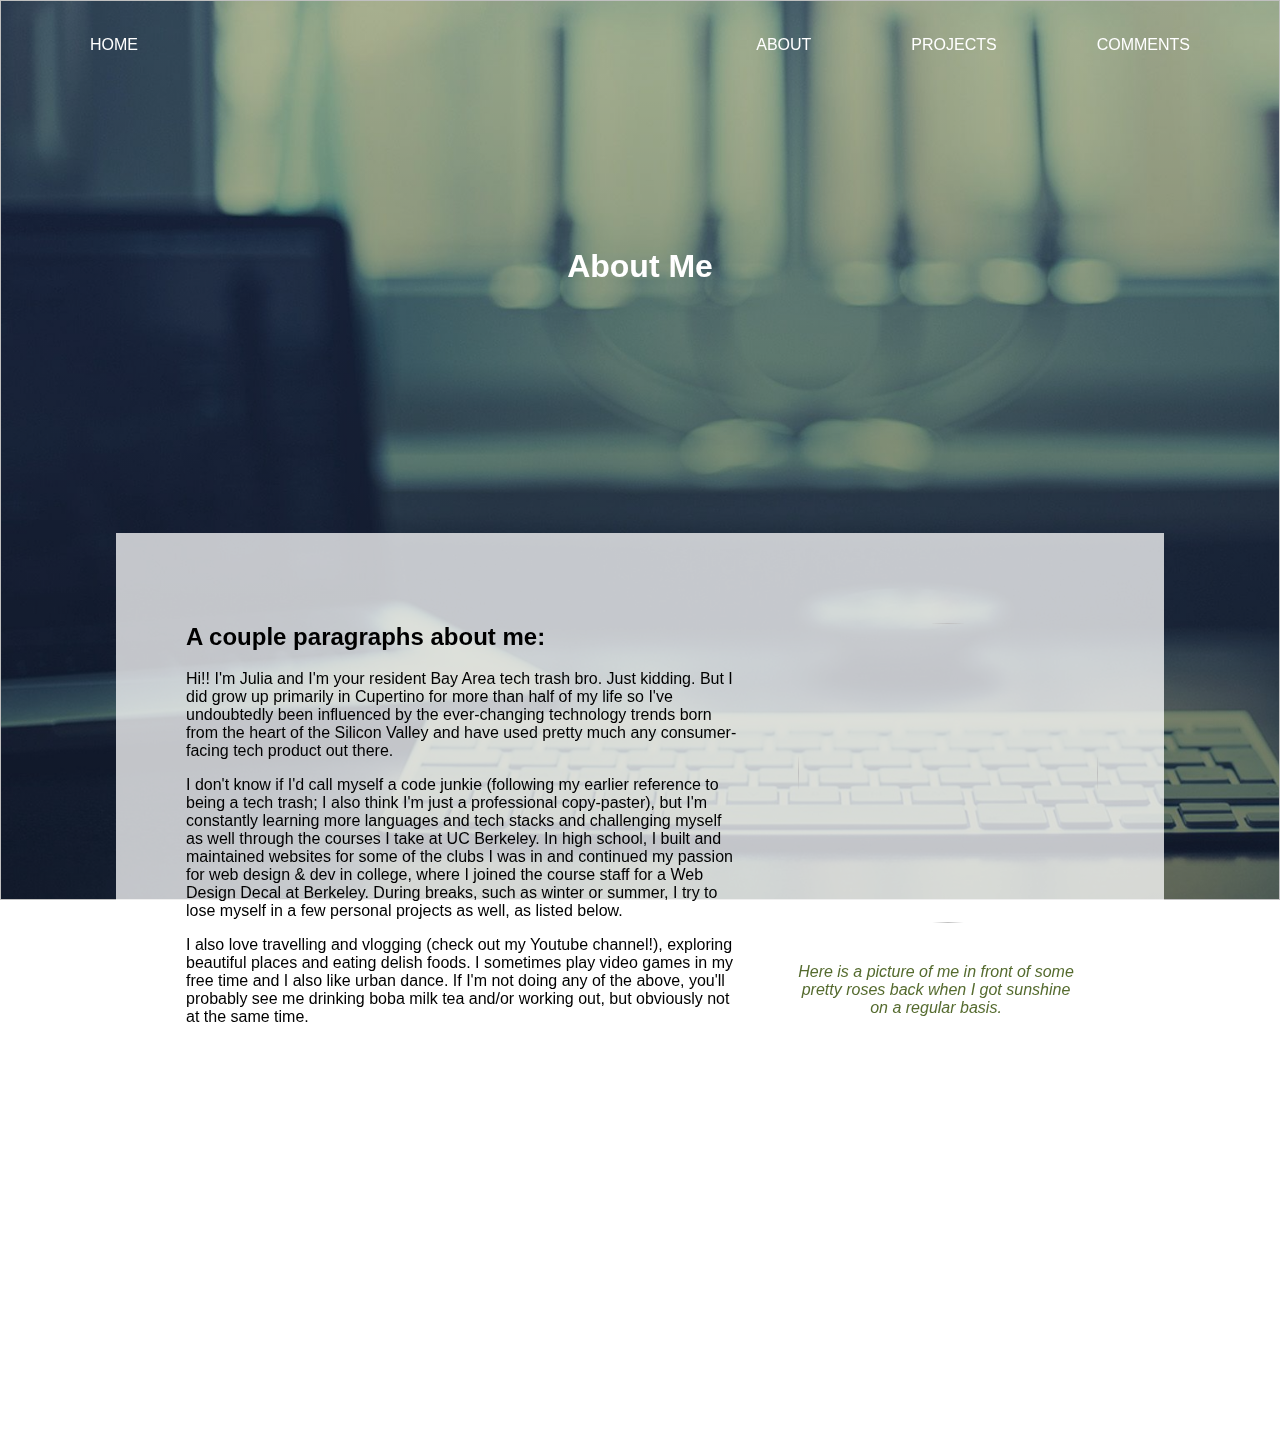
==== portfolio/src/main/webapp/about.html @ e9696709 "Clean up entire website and change some styles" ====
<!DOCTYPE html>
<html>
  <head>
    <meta charset="UTF-8">
    <title>My Portfolio</title>
    <link rel="stylesheet" href="style.css">
    <script type="text/javascript" src="https://www.gstatic.com/charts/loader.js"></script>
    <script src="https://maps.googleapis.com/maps/api/js?key=AIzaSyCTYkmfKWcCNvQQAGwztwAoU-wVS8kwIDo"></script>
    <script src="script.js"></script>
  </head>
  <body onload="onloadHelper()">
    <img class="background" />
    <nav class="navbar header">
        <ul class="navbar-left">
            <li><a href="index.html">Home</a></li>
        </ul>
        <ul class="navbar-right">
            <li><a href="about.html">About</a></li>
            <li><a href="projects.html">Projects</a></li>
            <li><a href="comments.html">Comments</a></li>
        </ul>
    </nav>
    <div class="content-container">
        <div class="main transparent content">
            <h1>About Me</h1>
        </div>
        <div class="flex content">
            <div class="content-left">
                <h2>A couple paragraphs about me:</h2>
                <p>Hi!! I'm Julia and I'm your resident Bay Area tech trash bro. Just kidding.
                    But I did grow up primarily in Cupertino for more than half of my life 
                    so I've undoubtedly been influenced by the ever-changing technology trends born 
                    from the heart of the Silicon Valley and have used pretty much any consumer-facing tech product out there. 
                </p>
                <p>
                    I don't know if I'd call myself a code junkie (following my earlier reference to being a tech trash; I also think I'm just a professional copy-paster),
                    but I'm constantly learning more languages and tech stacks and challenging myself as well through the courses
                    I take at UC Berkeley. In high school, I built and maintained websites for some of the clubs I was in
                    and continued my passion for web design & dev in college, where I joined the course staff for a Web Design Decal
                    at Berkeley. During breaks, such as winter or summer, I try to lose myself in a few personal projects as well, 
                    as listed below.
                </p>
                <p>
                    I also love travelling and vlogging (check out my Youtube channel!), exploring beautiful places
                    and eating delish foods. I sometimes play video games in my free time and I also like urban dance. 
                    If I'm not doing any of the above, you'll probably see me drinking boba milk tea and/or working out,
                    but obviously not at the same time.
                </p>
            </div>
            <div class="content-right">
                <img src="/images/julia.jpg" class="profile-picture" />
                <p class="caption">Here is a picture of me in front of some pretty roses back when I got sunshine on a regular basis.
                </p>
            </div>
        </div>
        <div class="transparent content">
            <div id="chart-div"></div>
        </div>
    </div>
    <nav class="navbar footer">
        <ul class="navbar-center">
            <li><a href="https://www.linkedin.com/in/juliasliu/">LinkedIn</a></li>
            <li><a href="https://github.com/juliasliu">Github</a></li>
            <li><a href="http://julialiu.com/">Website</a></li>
        </ul>
    </nav>
  </body>
</html>
---- portfolio/src/main/webapp/style.css ----
html, body {
    font-family: 'Roboto', sans-serif;
    height: 100%;
}

p, label {
    font-weight: 300;
}

button, input, select, textarea {
    padding: 10px 15px;
    background: rgba(255, 255, 255, 0.5);
    border: none;
    transition: 0.5s;
}

button:hover {
    background: rgba(255, 255, 255, 0.75);
}

input, select, textarea {
    background: #fff;
}

/* NAVBAR */

.navbar {
    color: white;
    text-transform: uppercase;
    margin-top: 20px;
    margin-bottom: 20px;
}

.navbar.header {
    position: absolute;
    top: 0;
    left: 0;
    width: 100%;
}

.navbar.footer {
    position: relative;
    margin-bottom: 50px;
}

.navbar ul {
    list-style: none;
    display: flex;
}

.navbar ul.navbar-left {
    float: left;
}

.navbar ul.navbar-right {
    float: right;
    padding-inline-end: 40px;
}

.navbar ul.navbar-center {
    justify-content: center;
}

.navbar ul li a {
    padding: 20px 50px;
    width: 100px;
    text-align: center;
    font-weight: 300;
    transition: 0.5s;
}

.navbar ul li a:hover {
    background: rgba(255, 255, 255, 0.25);
    cursor: pointer;
}

.navbar ul li a {
    color: white;
    text-decoration: none;
}

/* BACKGROUND */

.background {
    position: fixed;
    top: 0;
    left: 0;
    height: 100%;
    width: 100%;
    z-index: 0;
    border-radius: 0;
    margin: 0;
    background-image: linear-gradient(rgba(0, 0, 0, 0.25), rgba(0, 0, 0, 0.5)), 
        url("images/wallpaper.jpg");
    background-size: cover;
    object-fit: none;
}

/* CONTENT BLOCKS */

.content-container {
    position: relative;
    top: 0;
    left: 0;
}

.content {
  margin: 100px auto;
  width: 75%;
  padding: 50px;
  background: rgba(255, 255, 255, 0.75);
  color: black;
  z-index: 100;
}

.content.main {
    padding: 10% 50px;
    display: flex;
    flex-direction: column;
    align-items: center;
    text-align: center;
}

.transparent {
    background: none;
    color: white;
}

.transparent a {
    color: aliceblue;
}

.flex {
  display: flex;
  flex-direction: row;
}

#greeting-container {
  margin-top: 20px;
}

.title {
    font-size: 3em;
}

.content-left, .content-right {
    padding: 20px;
}

.content-left {
    width: 66.666%
}

.content-right {
    width: 33.333%;
    text-align: center;
}

.profile-picture {
    border-radius: 50%;
    margin: 20px;
    height: 300px;
    width: 300px;
    object-fit: cover;
}

.caption {
    color: darkolivegreen;
    font-style: italic;
    margin: 20px;
}

/* MAP */

#map {
    height: 500px;
}

#info-window {
    color: black;
}

#info-window a {
    color: blue;
}

/* COMMENTS */

#comments-container {
    list-style: none;
    padding-inline-start: 0;
}

#comments-container li {
    padding: 10px;
    background: rgba(255, 255, 255, 0.25);
    margin-bottom: 10px;
}

#comments-container li .comment:before,
#comments-container li .comment:after {
    content: '"'
}

#comments-container li .nickname,
#comments-container li .email {
    color: lightblue;
    font-style: italic;
    margin-left: 5px;
}
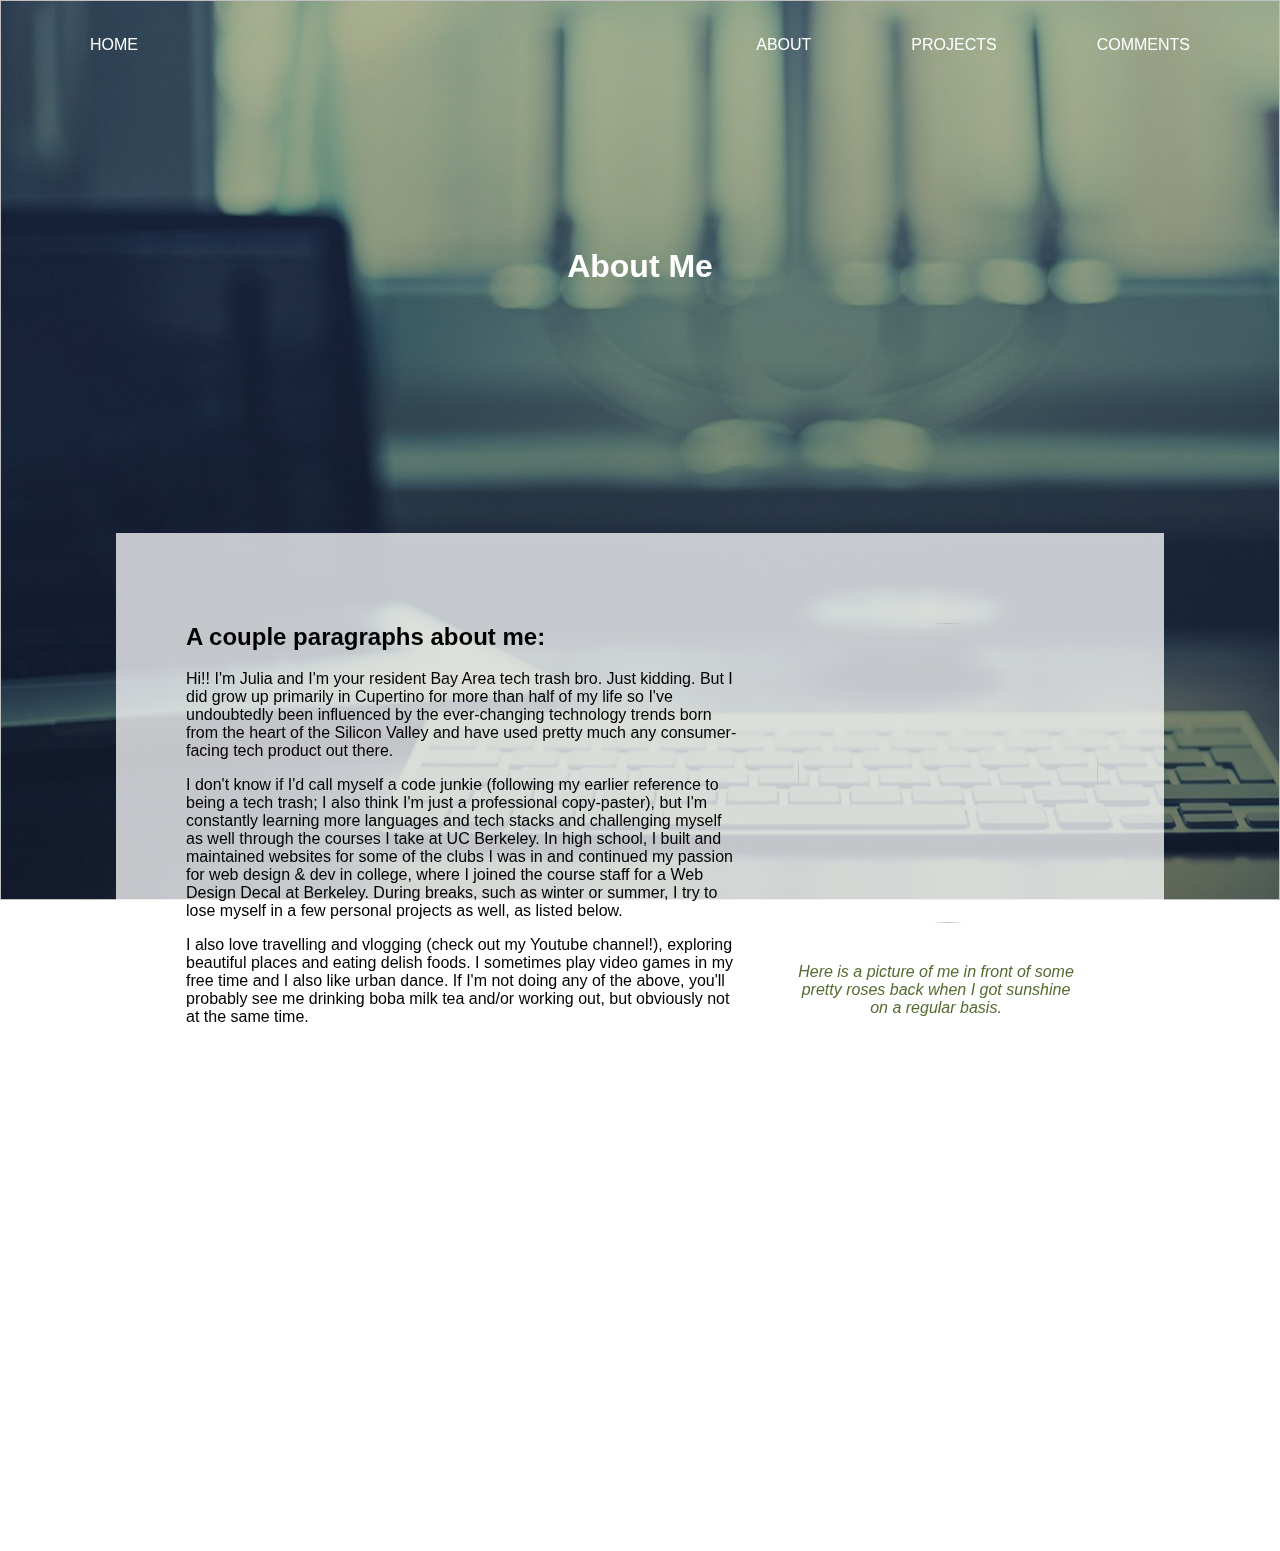
==== commit 9437f15a: "Add chart for distribution of sentiment scores and a timeline chart on about page" ====
--- a/portfolio/src/main/webapp/about.html
+++ b/portfolio/src/main/webapp/about.html
@@ -8,7 +8,7 @@
     <script src="https://maps.googleapis.com/maps/api/js?key=AIzaSyCTYkmfKWcCNvQQAGwztwAoU-wVS8kwIDo"></script>
     <script src="script.js"></script>
   </head>
-  <body onload="onloadHelper()">
+  <body onload="onloadHelper('about')">
     <img class="background" />
     <nav class="navbar header">
         <ul class="navbar-left">
@@ -25,7 +25,7 @@
             <h1>About Me</h1>
         </div>
         <div class="flex content">
-            <div class="content-left">
+            <div class="content-left" style="width: 66.666%">
                 <h2>A couple paragraphs about me:</h2>
                 <p>Hi!! I'm Julia and I'm your resident Bay Area tech trash bro. Just kidding.
                     But I did grow up primarily in Cupertino for more than half of my life 
@@ -47,14 +47,16 @@
                     but obviously not at the same time.
                 </p>
             </div>
-            <div class="content-right">
+            <div class="content-right" style="width: 33.333%">
                 <img src="/images/julia.jpg" class="profile-picture" />
                 <p class="caption">Here is a picture of me in front of some pretty roses back when I got sunshine on a regular basis.
                 </p>
             </div>
         </div>
         <div class="transparent content">
-            <div id="chart-div"></div>
+            <h2>Timeline of schools I attended:</h2>
+            <p>I definitely fudged the dates for the early ones.</p>
+            <div id="chart-div-timeline"></div>
         </div>
     </div>
     <nav class="navbar footer">
--- a/portfolio/src/main/webapp/style.css
+++ b/portfolio/src/main/webapp/style.css
@@ -16,6 +16,7 @@
 
 button:hover {
     background: rgba(255, 255, 255, 0.75);
+    cursor: pointer;
 }
 
 input, select, textarea {
@@ -148,11 +149,11 @@
 }
 
 .content-left {
-    width: 66.666%
+    width: 50%
 }
 
 .content-right {
-    width: 33.333%;
+    width: 50%;
     text-align: center;
 }
 
@@ -207,4 +208,13 @@
     color: lightblue;
     font-style: italic;
     margin-left: 5px;
+}
+
+#comments-container li .score {
+    float: right;
+}
+
+/* CHARTS */
+#chart-div-timeline {
+    width: 100%;
 }